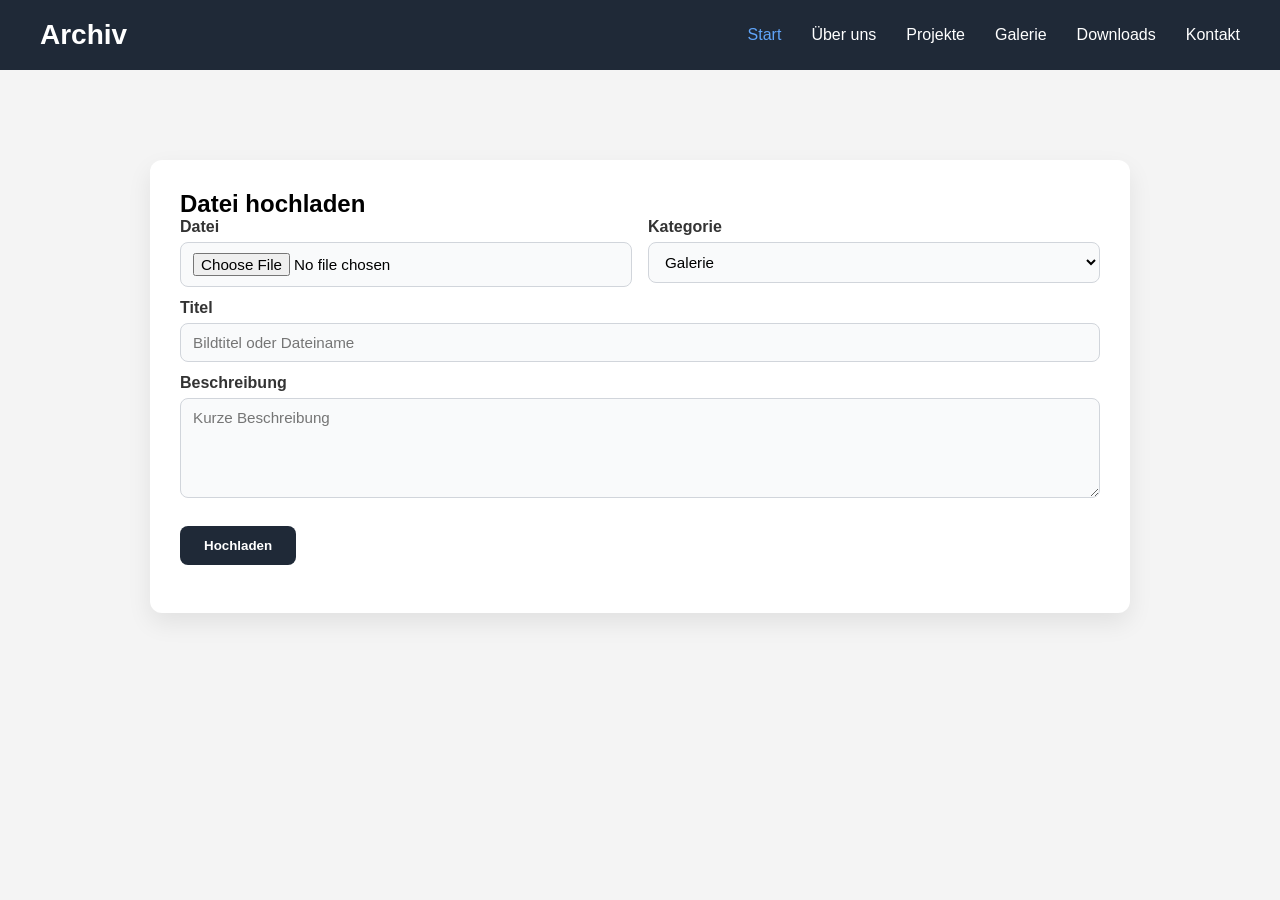
==== site/index.html @ 1f39ef6b "Erster commit" ====
<!DOCTYPE html>
<html lang="de">
<head>
    <meta charset="UTF-8">
    <meta name="viewport" content="width=device-width, initial-scale=1.0">
    <title>Archiv</title>
    <link rel="stylesheet" href="style.css">
</head>
<body>

<header>
    <div class="logo">Archiv</div>
    <nav>
        <ul>
            <li><a href="index.html" class="active">Start</a></li>
            <li><a href="ueber-uns.html">Über uns</a></li>
            <li><a href="projekte.html">Projekte</a></li>
            <li><a href="galerie.html">Galerie</a></li>
            <li><a href="downloads.html">Downloads</a></li>
            <li><a href="kontakt.html">Kontakt</a></li>
        </ul>
    </nav>
</header>

<main class="centered">
    <section class="card upload-card">
        <h2>Datei hochladen</h2>
        <form id="uploadForm" action="/upload" method="post" enctype="multipart/form-data">
            <input type="hidden" name="ajax" value="1">
            <div class="form-row">
                <div>
                    <label for="file">Datei</label>
                    <input type="file" id="file" name="file" required>
                </div>
                <div>
                    <label for="category">Kategorie</label>
                    <select id="category" name="category" required>
                        <option value="galerie">Galerie</option>
                        <option value="downloads">Downloads</option>
                        <option value="medien">Medien</option>
                        <option value="historie">Historie</option>
                        <option value="produkte">Produkte</option>
                    </select>
                </div>
            </div>
            <div class="form-row full">
                <div>
                    <label for="title">Titel</label>
                    <input type="text" id="title" name="title" placeholder="Bildtitel oder Dateiname">
                </div>
            </div>
            <div class="form-row full">
                <div>
                    <label for="description">Beschreibung</label>
                    <textarea id="description" name="description" placeholder="Kurze Beschreibung"></textarea>
                </div>
            </div>
            <button type="submit">Hochladen</button>
            <div id="status" class="status"></div>
        </form>
    </section>
</main>

<script>
    const statusEl = document.getElementById('status');

    document.getElementById('uploadForm').addEventListener('submit', async event => {
        event.preventDefault();
        statusEl.textContent = 'Lade hoch ...';
        statusEl.classList.remove('error');

        const formData = new FormData(event.target);
        try {
            const response = await fetch(event.target.action, {
                method: 'POST',
                body: formData,
            });
            if (!response.ok) {
                const text = await response.text();
                throw new Error(text || 'Upload fehlgeschlagen');
            }
            statusEl.textContent = 'Upload erfolgreich! Die Datei erscheint auf der Downloads-Seite.';
            event.target.reset();
        } catch (error) {
            statusEl.textContent = error.message;
            statusEl.classList.add('error');
        }
    });
</script>

</body>
</html>
---- site/style.css ----
* { margin: 0; padding: 0; box-sizing: border-box; font-family: Arial, Helvetica, sans-serif; }

body { background: #f4f4f4; }

header {
    background: #1f2937;
    color: white;
    height: 70px;
    display: flex;
    justify-content: space-between;
    align-items: center;
    padding: 0 40px;
}

.logo { font-size: 28px; font-weight: bold; }

nav ul { list-style: none; display: flex; gap: 30px; }

nav a { color: white; text-decoration: none; transition: 0.3s; }

nav a:hover, nav a.active { color: #60a5fa; }

main {
    padding: 60px;
    max-width: 1200px;
    margin: 0 auto;
}

main.centered { text-align: center; }

.card {
    background: white;
    border-radius: 12px;
    padding: 30px;
    margin: 30px auto;
    box-shadow: 0 10px 25px rgba(0, 0, 0, 0.08);
    max-width: 980px;
    text-align: left;
}

.card h1 { margin-bottom: 18px; color: #111827; }

.card p { color: #374151; line-height: 1.6; margin-bottom: 12px; }

/* Formulare (Upload-Formular auf der Startseite) */
.form-row {
    display: grid;
    gap: 16px;
    grid-template-columns: 1fr 1fr;
    margin-bottom: 12px;
}

.form-row.full { grid-template-columns: 1fr; }

label {
    display: block;
    text-align: left;
    margin-bottom: 6px;
    font-weight: 600;
    color: #333;
}

input[type=text], select, textarea, input[type=file] {
    width: 100%;
    padding: 10px 12px;
    border: 1px solid #d1d5db;
    border-radius: 8px;
    background: #f9fafb;
    font-size: 0.95rem;
}

textarea { resize: vertical; min-height: 100px; }

button, input[type=submit] {
    margin-top: 12px;
    padding: 12px 24px;
    border: none;
    border-radius: 8px;
    background: #1f2937;
    color: white;
    font-weight: 700;
    cursor: pointer;
    transition: background 0.25s ease;
}

button:hover, input[type=submit]:hover { background: #111827; }

.status { margin-top: 18px; color: #065f46; font-weight: 600; }
.status.error { color: #991b1b; }

/* Downloads-Liste */
.download-list { display: flex; flex-direction: column; gap: 14px; }

.download-item {
    background: white;
    border: 1px solid #e2e8f0;
    border-radius: 10px;
    padding: 18px 22px;
    display: flex;
    justify-content: space-between;
    align-items: center;
    box-shadow: 0 4px 12px rgba(0,0,0,0.05);
}

.download-item-title { font-weight: 700; color: #111827; margin-bottom: 4px; }
.download-item-meta { font-size: 0.85rem; color: #6b7280; }
.download-item-description { font-size: 0.9rem; color: #374151; margin-top: 6px; }

.download-btn {
    background: #1f2937;
    color: white;
    padding: 10px 20px;
    border-radius: 8px;
    text-decoration: none;
    font-weight: 600;
    white-space: nowrap;
    margin-left: 20px;
}
.download-btn:hover { background: #111827; }

.empty-state { color: #6b7280; padding: 30px; text-align: center; }

@media (max-width: 900px) {
    header { flex-direction: column; height: auto; padding: 20px; }
    nav ul { margin-top: 15px; flex-wrap: wrap; justify-content: center; gap: 15px; }
    .form-row { grid-template-columns: 1fr; }
    .download-item { flex-direction: column; align-items: flex-start; }
    .download-btn { margin-left: 0; margin-top: 12px; }
}
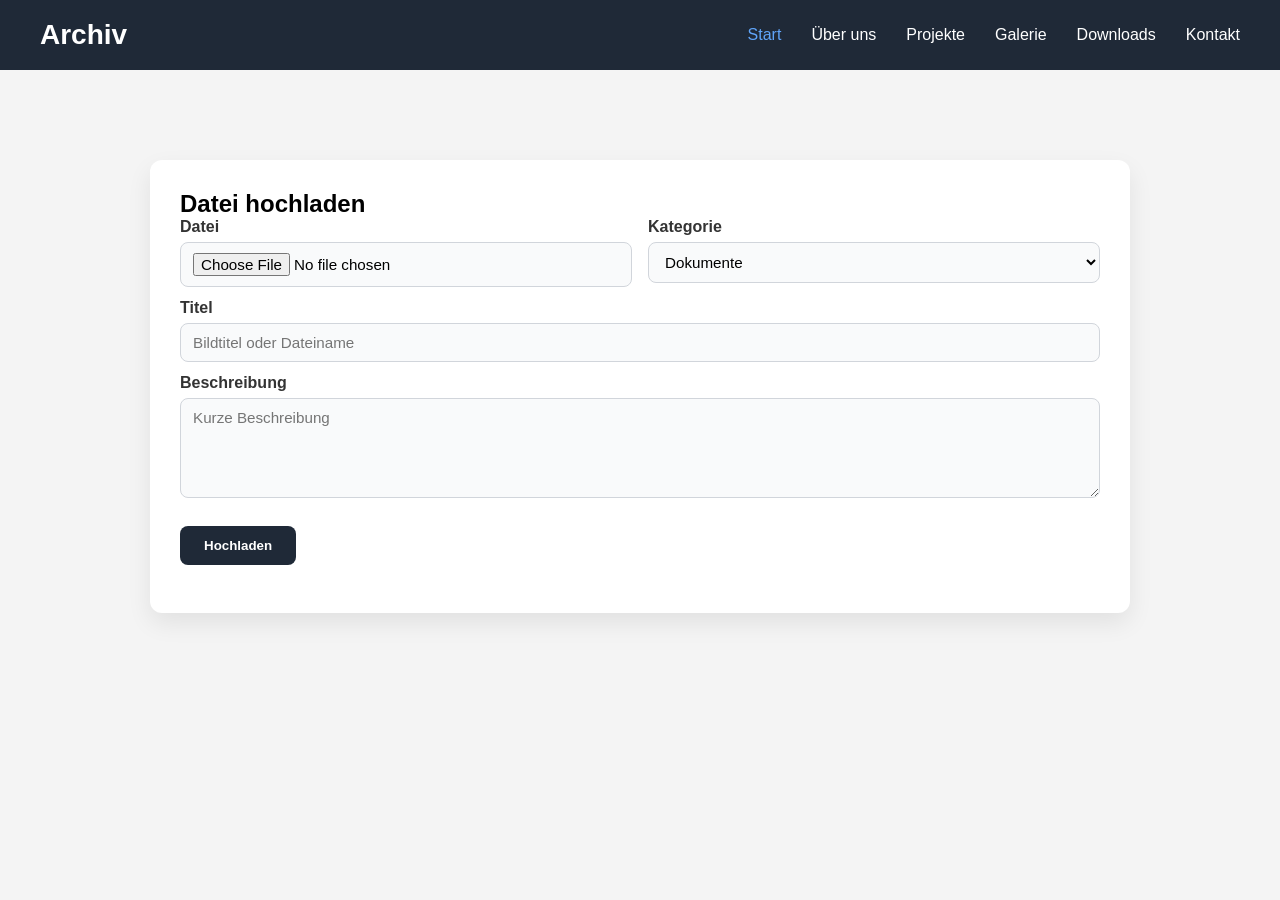
==== commit 39ca8203: "Datenbank Kategorien bearbeitet" ====
--- a/site/index.html
+++ b/site/index.html
@@ -35,11 +35,10 @@
                 <div>
                     <label for="category">Kategorie</label>
                     <select id="category" name="category" required>
-                        <option value="galerie">Galerie</option>
+                        <option value="dokumente">Dokumente</option>
                         <option value="downloads">Downloads</option>
-                        <option value="medien">Medien</option>
-                        <option value="historie">Historie</option>
-                        <option value="produkte">Produkte</option>
+                        <option value="bilder">Bilder</option>
+                        <option value="videos">Videos</option>
                     </select>
                 </div>
             </div>
--- a/site/style.css
+++ b/site/style.css
@@ -120,6 +120,35 @@
 
 .empty-state { color: #6b7280; padding: 30px; text-align: center; }
 
+/* Galerie */
+.gallery-grid {
+    display: grid;
+    gap: 18px;
+    grid-template-columns: repeat(auto-fill, minmax(220px, 1fr));
+    margin-top: 10px;
+}
+
+.gallery-item {
+    background: #f8fafc;
+    border: 1px solid #e2e8f0;
+    border-radius: 14px;
+    overflow: hidden;
+    text-align: left;
+    display: flex;
+    flex-direction: column;
+}
+
+.gallery-item img {
+    width: 100%;
+    object-fit: cover;
+    height: 170px;
+}
+
+.gallery-item-content { padding: 14px; flex: 1; }
+.gallery-item-title { font-weight: 700; margin-bottom: 6px; color: #111827; }
+.gallery-item-meta { font-size: 0.9rem; color: #4b5563; margin-bottom: 10px; }
+.gallery-item-description { font-size: 0.92rem; color: #374151; }
+
 @media (max-width: 900px) {
     header { flex-direction: column; height: auto; padding: 20px; }
     nav ul { margin-top: 15px; flex-wrap: wrap; justify-content: center; gap: 15px; }
